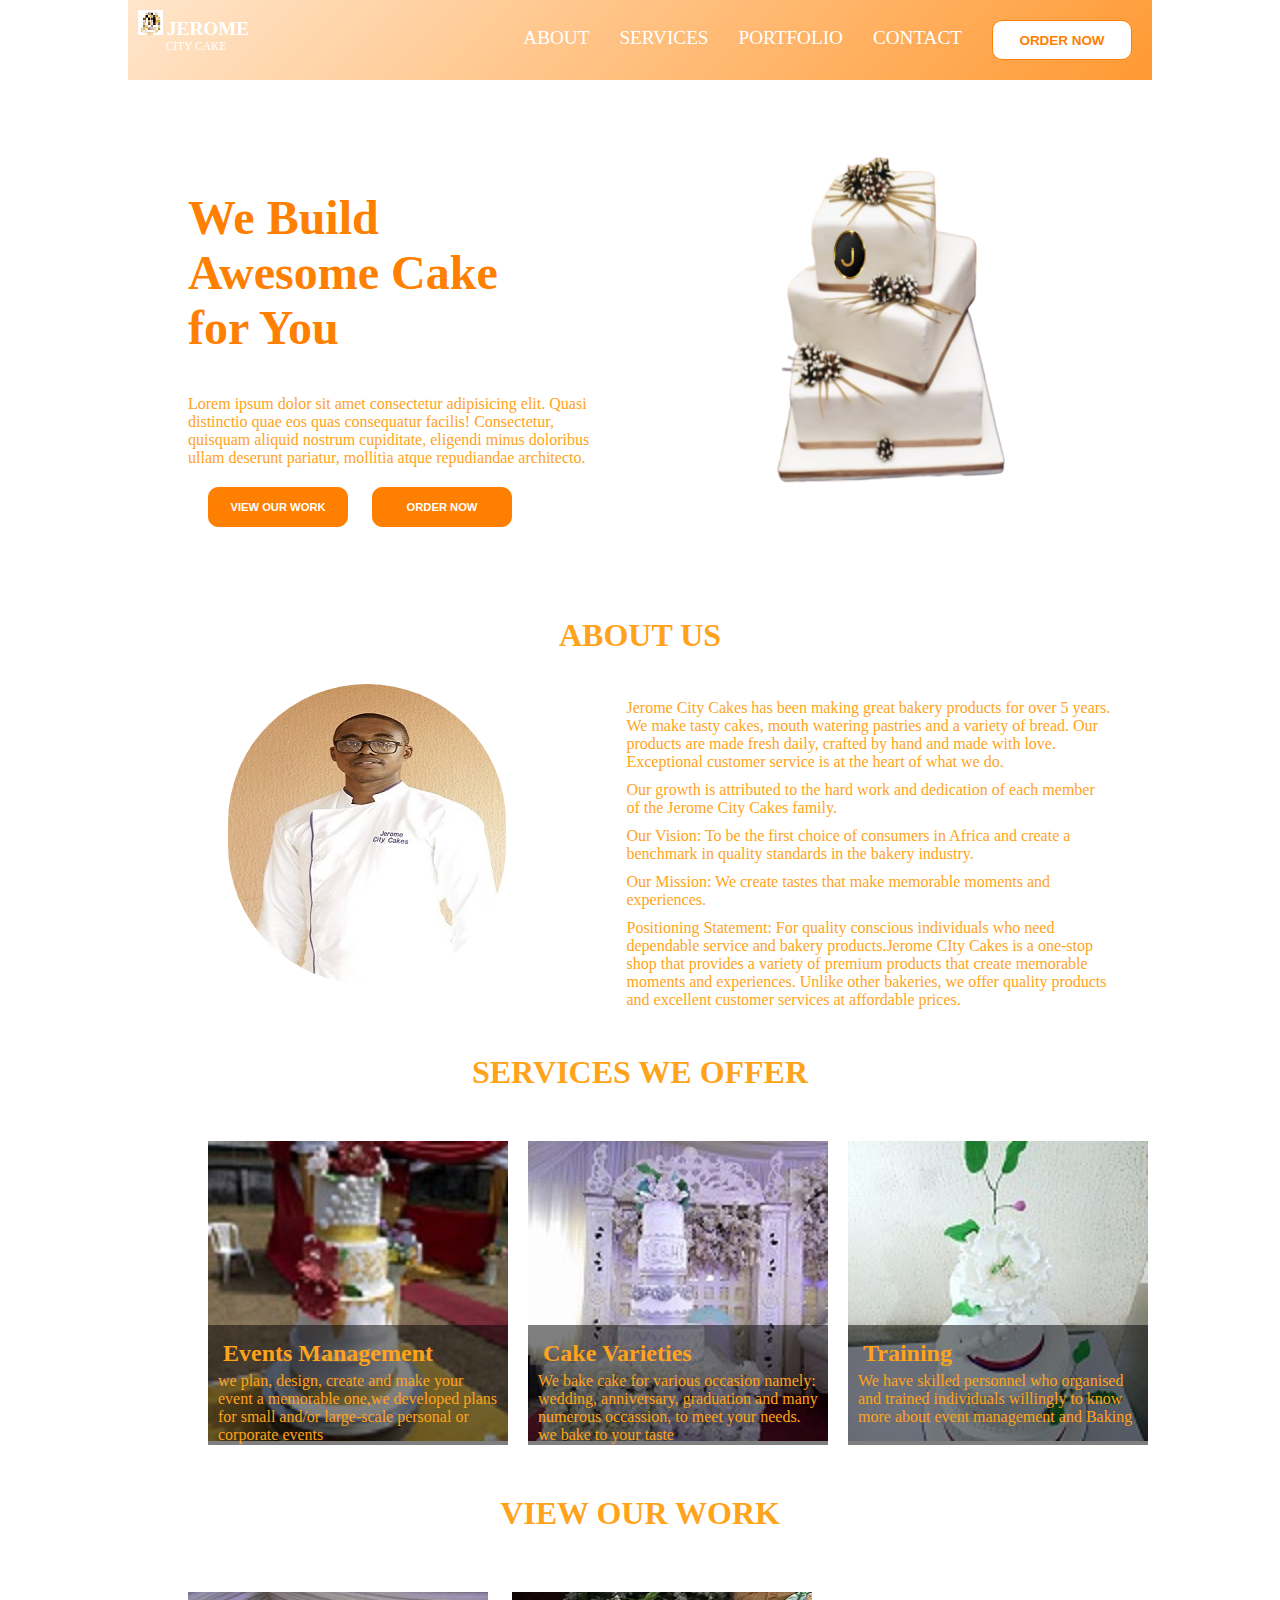
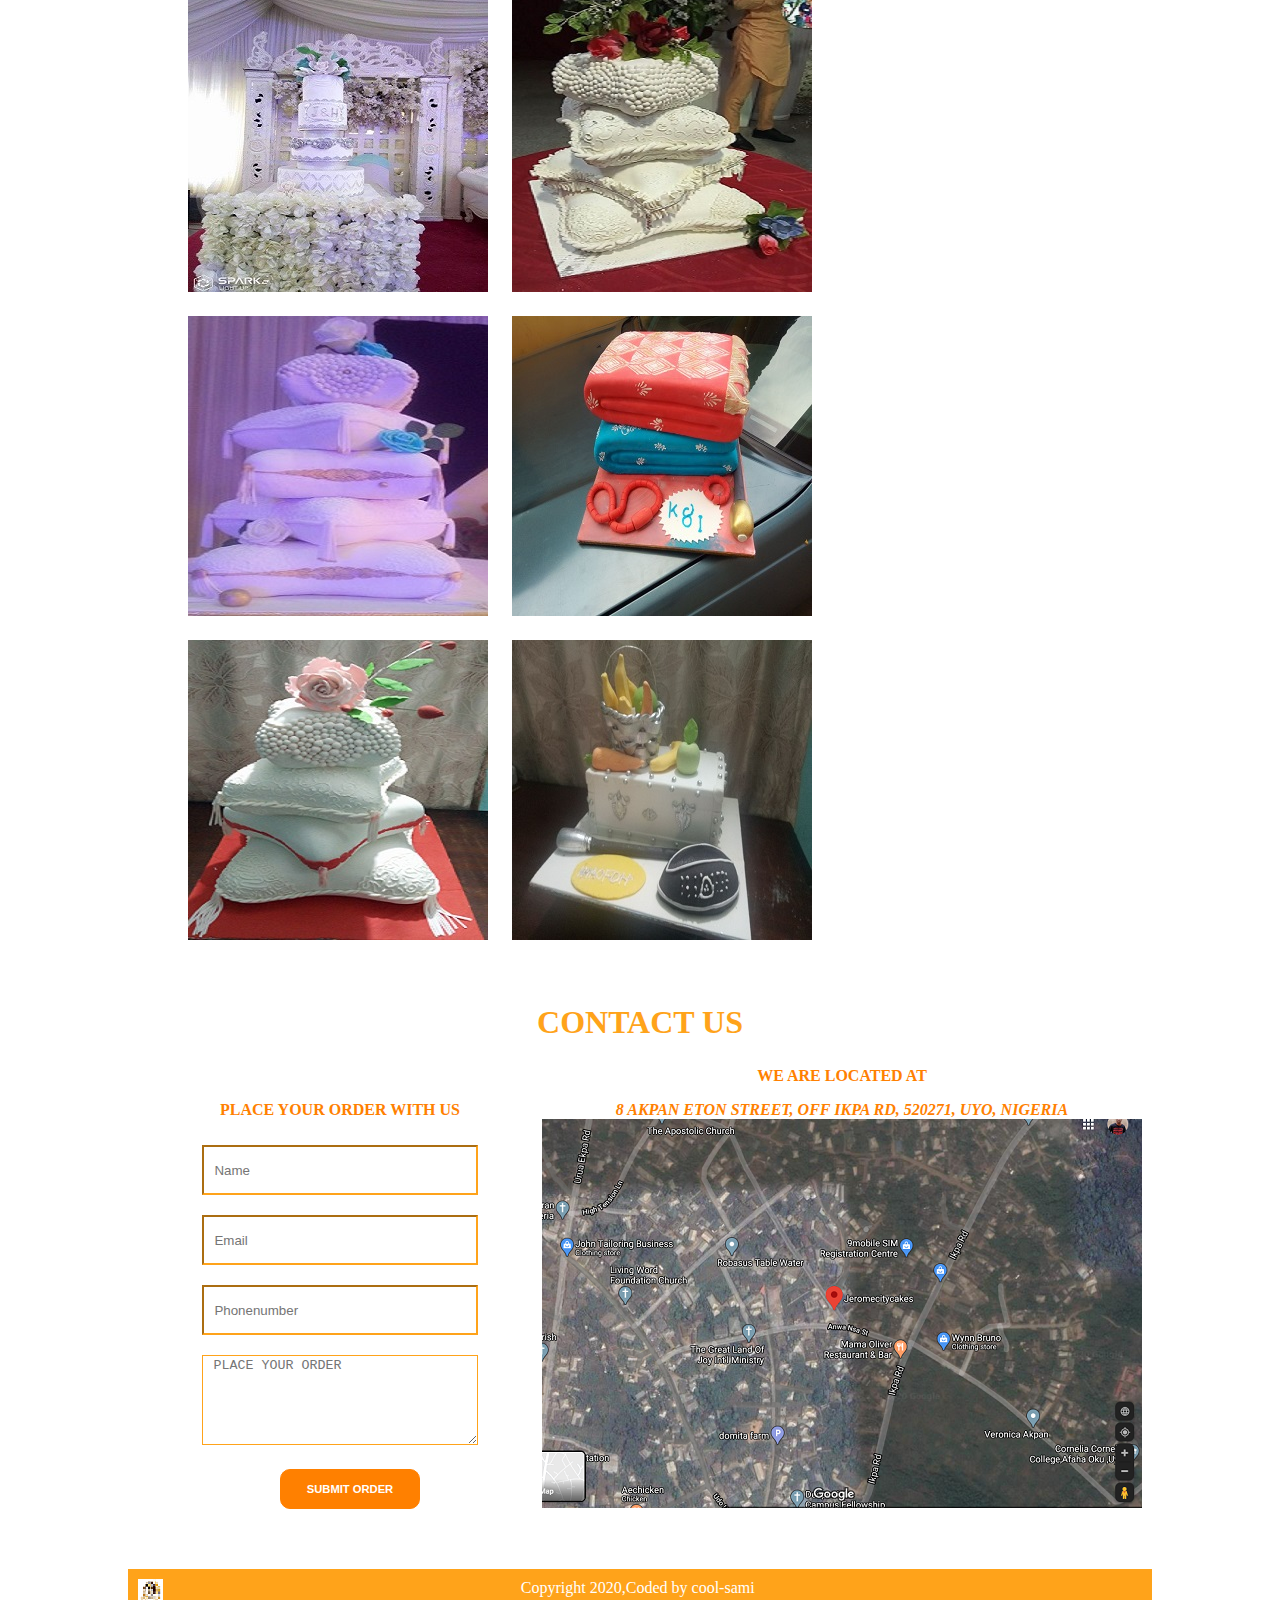
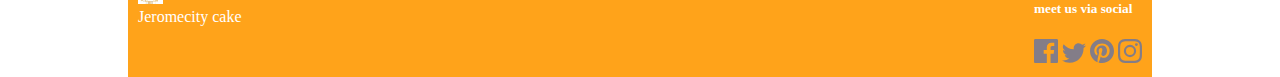
==== Jcc/index.html @ 71ded1f3 "jerome city cake project" ====
<!DOCTYPE html>
<html lang="en">

<head>
    <meta charset="UTF-8">
    <meta name="viewport" content="width=device-width, initial-scale=1.0">
    <title>JEROME CITY CAKE </title>
    <link rel="stylesheet" type="text/css" href="style.css">
    <link href="https://fonts.googleapis.com/css2?family=Karla:wght@400;700&family=Roboto:wght@100;400;700&display=swap"
        rel="stylesheet">

</head>

<body>
    <header class="container">
        <div class="branding">
            <img src="./images/jlogo.png" alt="logo ">
            <div>Jerome</div>
        </div>
        <nav>
            <ul>
                <li>About</li>
                <li>Services</li>
                <li>portfolio</li>
                <li>Contact</li>
                <li><button>Order Now</button></li>
            </ul>

        </nav>

    </header>
    <section>
        <div class="container">
            <div class="first">
                <h1>We Build<br> Awesome Cake<br> for You</h1>
                <p>Lorem ipsum dolor sit amet consectetur adipisicing elit. Quasi distinctio quae eos quas consequatur
                    facilis!
                    Consectetur, quisquam aliquid nostrum cupiditate, eligendi minus doloribus ullam deserunt pariatur,
                    mollitia
                    atque repudiandae architecto.</p>
                <button>View our work</button>
                <button>Order now </button>
            </div>
            <div>
                <img src="./images/headerimg.png" alt="header image">
            </div>



        </div>
    </section>
    <section>
        <h3>About Us</h3>
        <div class="container">
            <div id="founder">
            </div>
            <div id="about">
                <p>Jerome City Cakes has been making great bakery products for over 5 years. We make tasty cakes, mouth
                    watering pastries
                    and a variety of bread. Our products are made fresh daily, crafted by hand and made with love.
                    Exceptional customer
                    service is at the heart of what we do.</p>

                <p>Our growth is attributed to the hard work and dedication of each member of the Jerome City Cakes
                    family.</p>

                <p>Our Vision: To be the first choice of consumers in Africa and create a benchmark in quality standards
                    in the bakery
                    industry.</p>

                <p>Our Mission: We create tastes that make memorable moments and experiences.</p>

                <p>Positioning Statement: For quality conscious individuals who need dependable service and bakery
                    products.Jerome CIty
                    Cakes is a one-stop shop that provides a variety of premium products that create memorable moments
                    and experiences.
                    Unlike other bakeries, we offer quality products and excellent customer services at affordable
                    prices.</p>
            </div>

        </div>

    </section>
    <section>
        <h3>Services we offer</h3>
        <div class="container">
            <div id="services">
                <div class="test">
                    <img src="./images/j1.jpg" alt="Notebook">
                 <div class="content">
                    <h4>Events Management</h4>
                    <p>we plan, design, create and make your event a memorable one,we developed plans for small and/or
                        large-scale personal
                        or corporate events 
                    </p>
                    </div>
                </div>
                <div class="test">
                    <img src="./images/j2.jpg" alt="Notebook">
                    <div class="content">
                        <h4>Cake Varieties</h4>
                        <p>We bake cake for various occasion namely: wedding, anniversary, graduation and many numerous
                            occassion, to meet your
                            needs. we bake to your taste</p>
                    </div>
                </div>
                    <div class="test">
                        <img src="./images/j3.jpg" alt="Notebook">
                        <div class="content">
                            <h4>Training</h4>
                            <p>We have skilled personnel who organised and trained individuals willingly to know more
                                about event management and
                                Baking </p>
                        </div>
                    </div>
                </div>
            </div>
    </section>
    <section>
        <h3> View our work</h3>
        <div class="container">
            
            <div class="gallery">

                <img src="./images/001.jpg">
                <img src="./images/002.jpg">
                <img src="./images/003.jpg">
                <img src="./images/004.jpg">
                <img src="./images/005.jpg">
                <img src="./images/006.jpg">

            </div>
        </div>

    </section>
    <section>
        <h3>Contact Us</h3>
        <div class="container">
            <div id="contact">
                <form>
                    <h3>Place Your order with us </h3>
                    <input type="text" name="" placeholder="Name ">
                    <input type="email" name="" placeholder="Email ">
                    <input type="number" name="" placeholder="Phonenumber">
                    <textarea placeholder=" PLACE YOUR ORDER"></textarea>
                    <button class="button">SUBMIT ORDER</button>
                </form>

            </div>

            <div>
                <h3>we are located at</h3>
                <address>8 Akpan Eton street, off Ikpa Rd, 520271, Uyo, Nigeria</address>
                <img src="./images/jcc1.PNG" alt ="jerome city cake address">


            </div>

        </div>

    </section>
    <footer>
        <div class="container">
            <div id="foot">
                <img src="./images/jlogo.png" alt="logo ">
                <div>Jerome<span>city cake</span></div>
           
       </div>

            <div>
                <p class="copyright"> Copyright 2020,Coded by <a href="#"></a>cool-sami</p>
                
            </div>
            <div>
                <h5>meet us via social</h5>
                <a><img src="./images/icon-facebook.svg"></a>
                <a><img src="./images/icon-twitter.svg"></a>
                <a><img src="./images/icon-pinterest.svg"></a>
                <a><img src="./images/icon-instagram.svg"></a>

            </div>
        </div>

    </footer>

</body>

</html>
---- Jcc/style.css ----
/*font-family: 'Karla', sans-serif;
font-family: 'Roboto', sans-serif;
*/

*{
    box-sizing: border-box;
}
body,h1,h2,h4,p,ul,span,li{   
    margin: 0;
    padding: 0;
    font-family: 'Karla' sans-serif;


}
header{
  background: linear-gradient(-45deg, rgb(153, 79, 0), rgb(255, 163, 26), rgb(255, 128, 0), rgb(255, 230, 204));
  background-size: 400% 400%;
  -webkit-animation: Gradient 20s ease infinite;
  -moz-animation: Gradient 20s ease infinite;
  animation: Gradient 20s ease infinite;
}

@-webkit-keyframes Gradient {
  0% {
    background-position: 0% 50%
  }
  50% {
    background-position: 100% 50%
  }
  100% {
    background-position: 0% 50%
  }
}

@-moz-keyframes Gradient {
  0% {
    background-position: 0% 50%
  }
  50% {
    background-position: 100% 50%
  }
  100% {
    background-position: 0% 50%
  }
}

@keyframes Gradient {
  0% {
    background-position: 0% 50%
  }
  50% {
    background-position: 100% 50%
  }
  100% {
    background-position: 0% 50%
  }
}


@media only screen and (min-width: 768px) {
  
.container{
    display: flex;
    justify-content: space-between;
    margin: 0 auto;
    width: 80%;
    padding: 10px 10px;
    
}

.branding > div{
    display:inline;
    font-size:1.2em;
    font-weight: 700;
    color: white;
    text-transform: uppercase;
    

}
.branding div::after{
  content:'city cake';
  display:block;
  font-size:0.6em;
  font-weight: 400;
  padding-left:25%;
  text-transform: uppercase;
  
}
nav{
    margin: 10px;
    color: white;
    line-height: 1.9;
    
}
.branding img{
    margin:0;
    padding:0;
}
nav ul {
    display:flex;
    padding:0;
    list-style-type: none;

}
nav ul li{
    margin-left: 30px;
    text-transform: uppercase;
    font-size: 1.2em;
}
nav ul a{
    text-decoration: none;
}
nav ul button{
    width:140px;
    border: 1px solid rgb(255, 128, 0);
    border-radius: 10px;
    height:40px;
    padding: 5px;
    text-transform: uppercase;
    color:rgb(255, 128, 0);
    background-color: white;
    font-size: 0.7em;
    font-weight:bold;
}
section >.container{
    display: flex;
    flex-direction: row;
}
.first{
    padding:80px 50px;

}
.first h1{
    padding:20px 0px;
    font-size: 3em;
    font-weight:700;
    color:rgb(255, 128, 0);

}

.first p{
    padding:20px 0px;
    font-size: 1em;
    font-weight:400;
    color:rgb(255, 163, 26);


}

.first button, #contact form button{
    width:140px;
    border: 1px solid rgb(255, 128, 0);
    border-radius: 10px;
    height:40px;
    padding: 5px;
    text-transform: uppercase;
    color:white;
    background-color: rgb(255, 128, 0);
    font-size: 0.7em;
    font-weight:bold;
    margin-left:20px;
}
#founder{
    width: 90%;
    height: 300px;
    border-radius: 200px;
    margin:20px 90px;
    padding:80px 50px;
    background-image: url("./images/jerome.jpg");
    background-repeat: no-repeat;
    background-position: cover;

}
#about{
    padding:30px;
}

#about p{
    padding:5px 0px;
    font-size: 1em;
    font-weight:400;
    color:rgb(255, 163, 26);

}
#services{
  display: flex;
  flex-direction: row;
  padding:10px;
  justify-content :space-between;
  margin: 20px 50px;
}
#services > .test{
  margin: 10px;
  position:relative;
}
#services >.test .content{
   position: absolute;
    bottom: 0;
    background: rgb(0, 0, 0);
    background: rgba(0, 0, 0, 0.5);
    color: rgb(255, 163, 26);
    width:100%;
    height:120px;
    padding: 10px;
    
}
#services >.test .content h4{
  Font-size:1.5em;
  padding:5px;
  font-weight: 900;
}
.container > .gallery{
  margin:40px;
}
.container > .gallery img {
  padding: 10px;
}
section > h3{
  margin :0 auto;
  text-align: center;
  color:rgb(255, 163, 26);
  text-transform: uppercase;
  font-size: 2em;
  font-weight: 700;
}
.container> #contact{
  margin:30px;
}
#contact form{
	width: 80%;
  max-width: 400px;
	margin: 20px auto;
	text-align: center;

}
#contact form h3 , .container div h3,.container div address{
  color: rgb(255, 128, 0);
  font-size: 1em;
  font-weight:700;
  text-transform: uppercase;
  text-align: center;
}
#contact input{
	width: 100%;
  margin:10px 0;
  height:50px;
  padding: 10px;
  border-color:rgb(255, 163, 26) ;
  color:rgb(255, 163, 26);
}

#contact textarea{
	width: 100%;
  margin:10px 0;
  height:90px;
  border-color:rgb(255, 163, 26) ;
  color:rgb(255, 163, 26);
}
#contact .button{
	margin-top: 10px; 
}
footer >.container {
  background-color:rgb(255, 163, 26);
  color:white;
}
}
@media only screen and (min-width: 600px) {
  
}
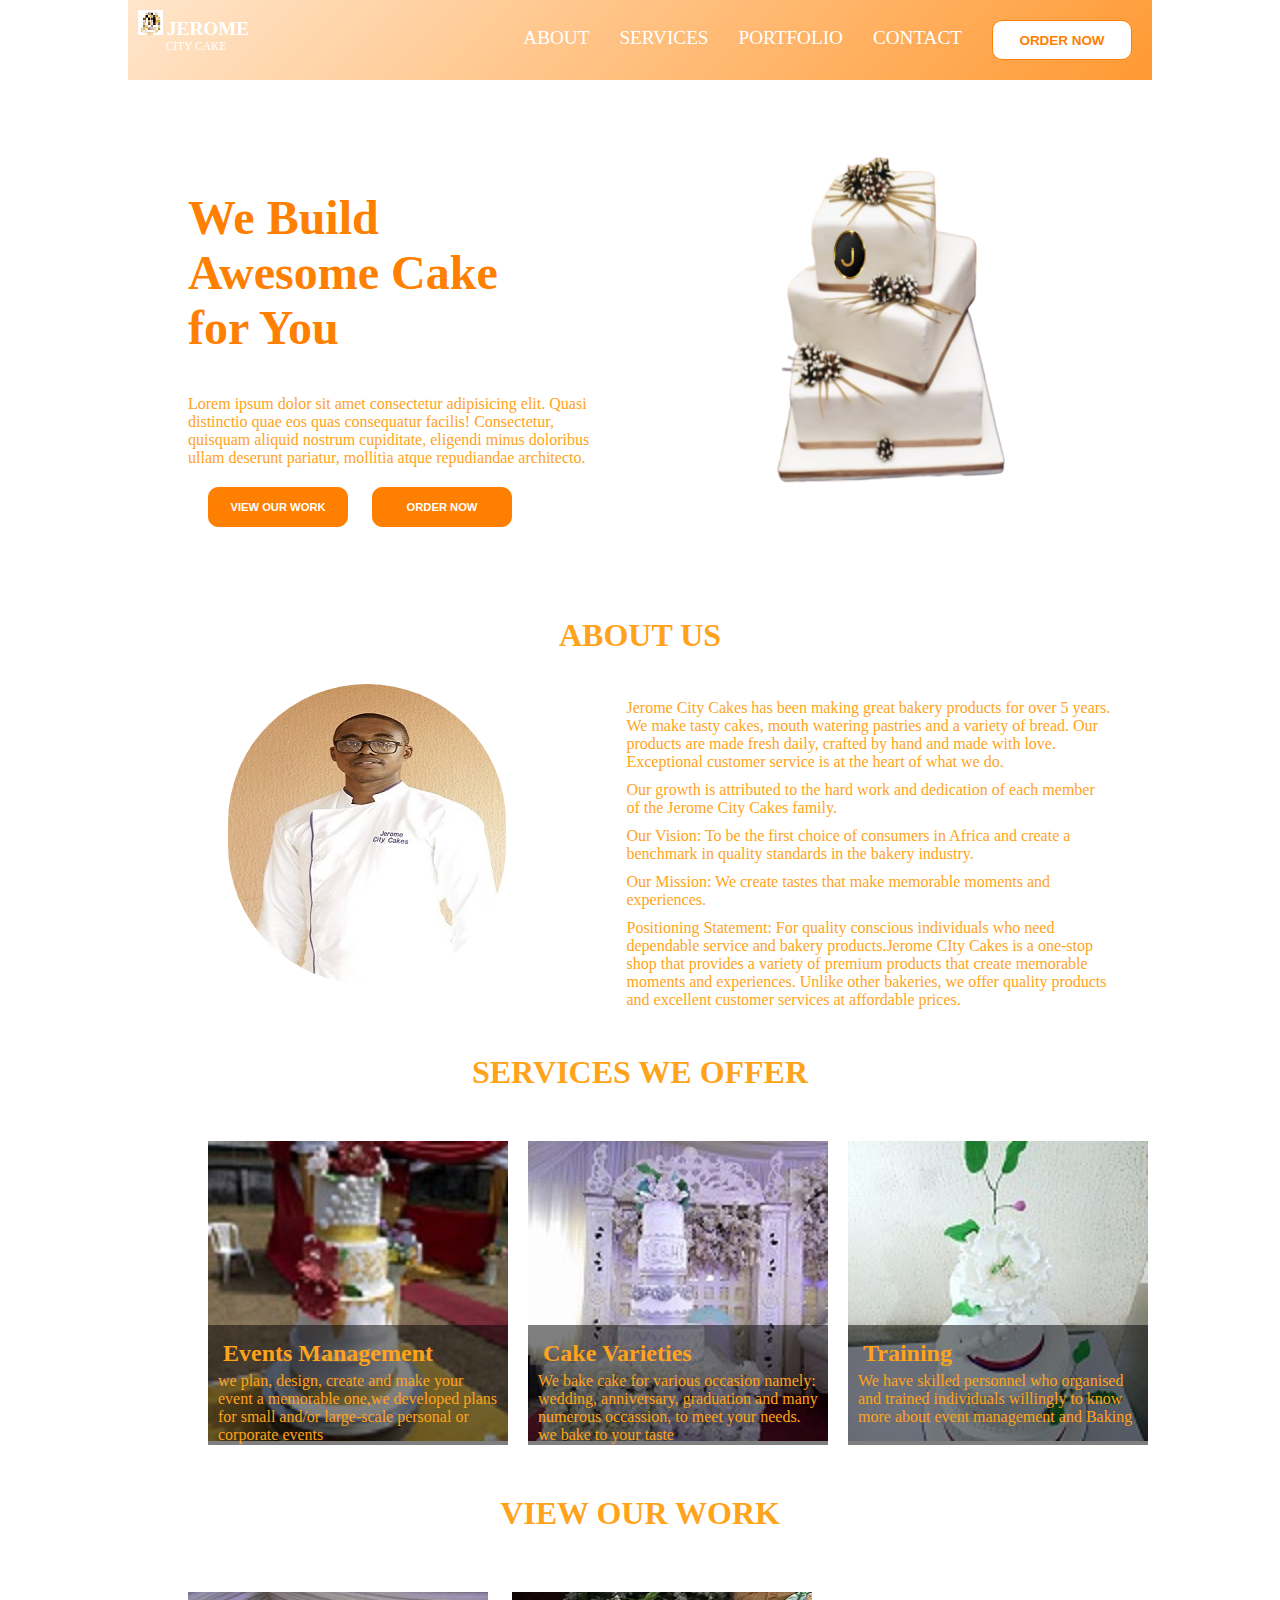
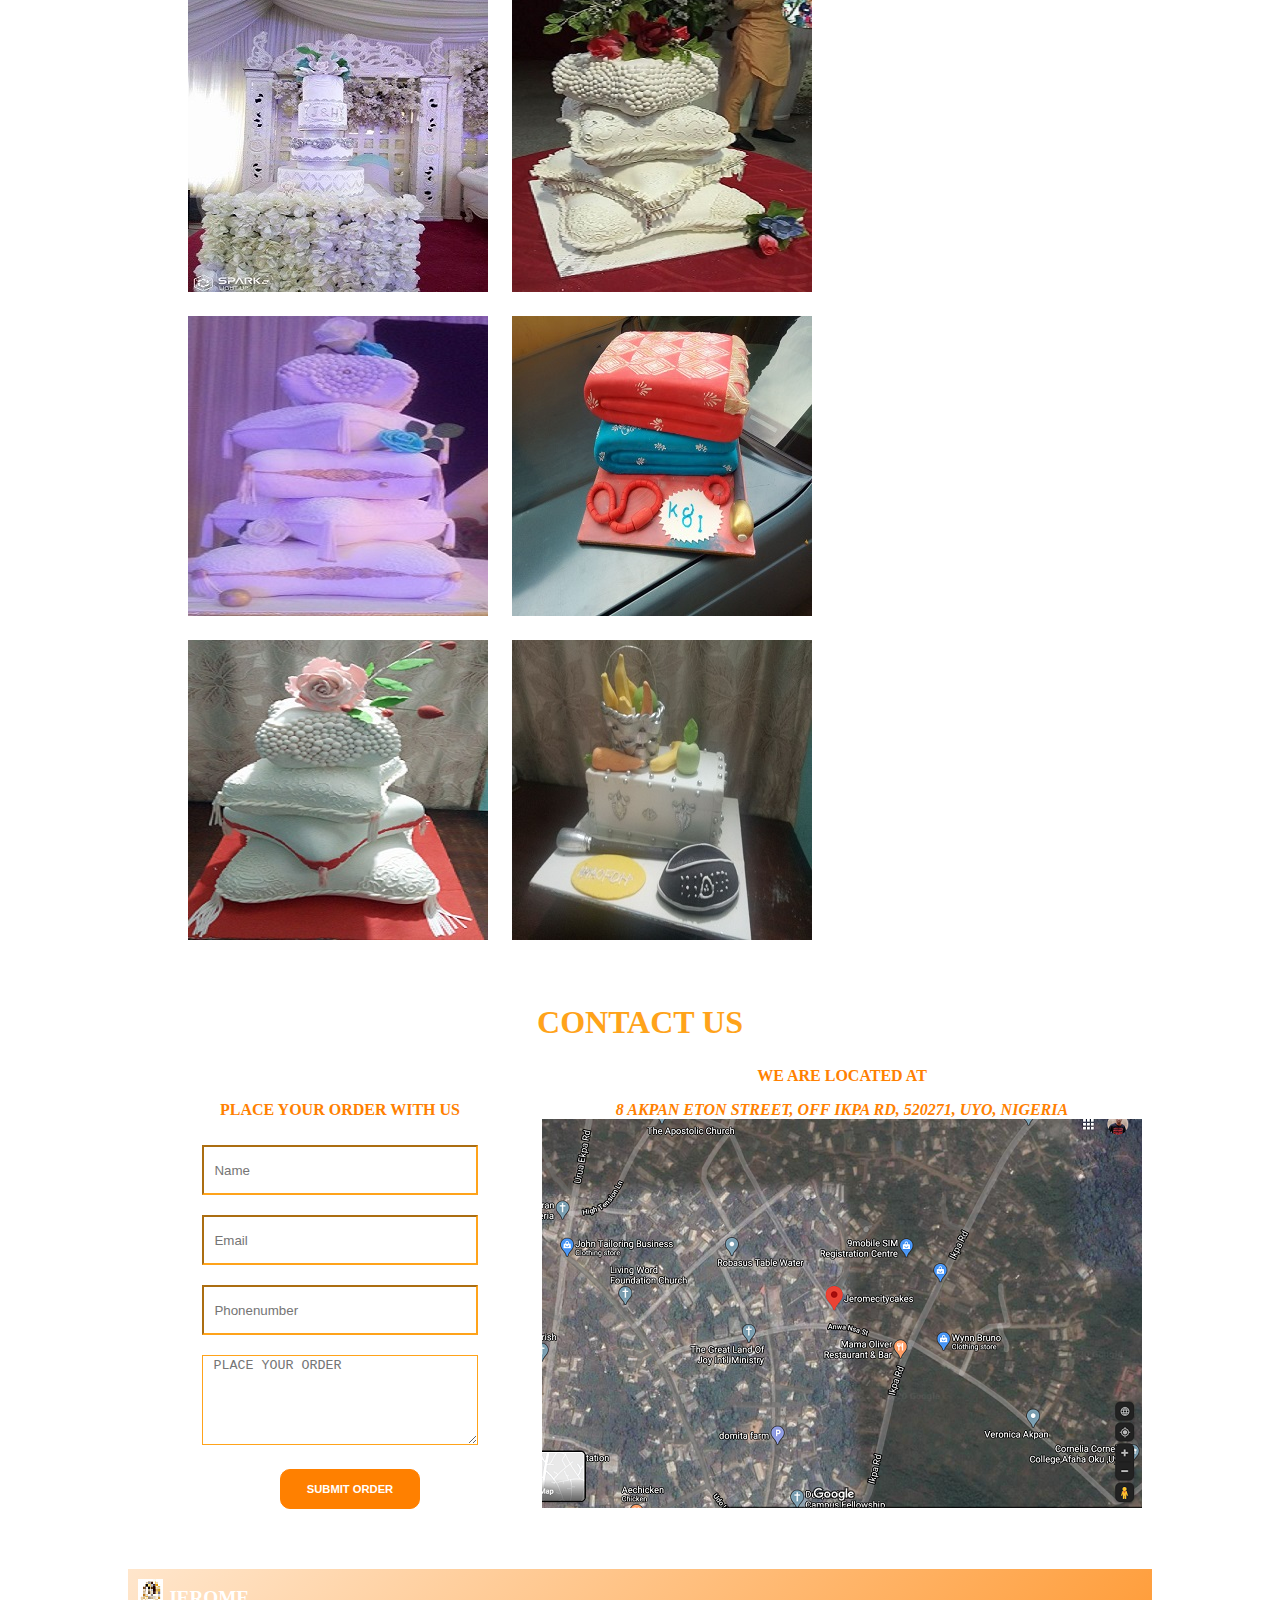
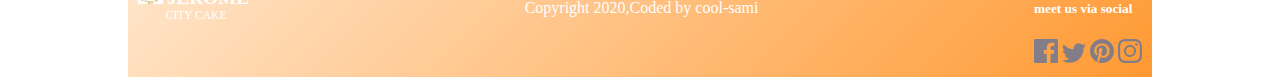
==== commit 4b418f00: "some changes" ====
--- a/Jcc/index.html
+++ b/Jcc/index.html
@@ -159,11 +159,11 @@
         </div>
 
     </section>
-    <footer>
-        <div class="container">
+    <footer class="container"> 
+         
             <div id="foot">
                 <img src="./images/jlogo.png" alt="logo ">
-                <div>Jerome<span>city cake</span></div>
+                <div>Jerome</div>
            
        </div>
 
@@ -179,7 +179,7 @@
                 <a><img src="./images/icon-instagram.svg"></a>
 
             </div>
-        </div>
+        
 
     </footer>
 
--- a/Jcc/style.css
+++ b/Jcc/style.css
@@ -2,18 +2,30 @@
 font-family: 'Roboto', sans-serif;
 */
 
-*{
-    box-sizing: border-box;
-}
-body,h1,h2,h4,p,ul,span,li{   
-    margin: 0;
-    padding: 0;
-    font-family: 'Karla' sans-serif;
-
-
-}
-header{
-  background: linear-gradient(-45deg, rgb(153, 79, 0), rgb(255, 163, 26), rgb(255, 128, 0), rgb(255, 230, 204));
+* {
+  box-sizing: border-box;
+}
+body,
+h1,
+h2,
+h4,
+p,
+ul,
+span,
+li {
+  margin: 0;
+  padding: 0;
+  font-family: "Karla" sans-serif;
+}
+header,
+footer {
+  background: linear-gradient(
+    -45deg,
+    rgb(153, 79, 0),
+    rgb(255, 163, 26),
+    rgb(255, 128, 0),
+    rgb(255, 230, 204)
+  );
   background-size: 400% 400%;
   -webkit-animation: Gradient 20s ease infinite;
   -moz-animation: Gradient 20s ease infinite;
@@ -22,248 +34,313 @@
 
 @-webkit-keyframes Gradient {
   0% {
-    background-position: 0% 50%
-  }
-  50% {
-    background-position: 100% 50%
-  }
-  100% {
-    background-position: 0% 50%
+    background-position: 0% 50%;
+  }
+  50% {
+    background-position: 100% 50%;
+  }
+  100% {
+    background-position: 0% 50%;
   }
 }
 
 @-moz-keyframes Gradient {
   0% {
-    background-position: 0% 50%
-  }
-  50% {
-    background-position: 100% 50%
-  }
-  100% {
-    background-position: 0% 50%
+    background-position: 0% 50%;
+  }
+  50% {
+    background-position: 100% 50%;
+  }
+  100% {
+    background-position: 0% 50%;
   }
 }
 
 @keyframes Gradient {
   0% {
-    background-position: 0% 50%
-  }
-  50% {
-    background-position: 100% 50%
-  }
-  100% {
-    background-position: 0% 50%
-  }
-}
-
+    background-position: 0% 50%;
+  }
+  50% {
+    background-position: 100% 50%;
+  }
+  100% {
+    background-position: 0% 50%;
+  }
+}
 
 @media only screen and (min-width: 768px) {
-  
-.container{
+  .container {
     display: flex;
     justify-content: space-between;
     margin: 0 auto;
     width: 80%;
     padding: 10px 10px;
-    
-}
-
-.branding > div{
-    display:inline;
-    font-size:1.2em;
+  }
+
+  .branding > div,
+  #foot > div {
+    display: inline;
+    font-size: 1.2em;
     font-weight: 700;
     color: white;
     text-transform: uppercase;
-    
-
-}
-.branding div::after{
-  content:'city cake';
-  display:block;
-  font-size:0.6em;
-  font-weight: 400;
-  padding-left:25%;
-  text-transform: uppercase;
-  
-}
-nav{
+  }
+  .branding div::after,
+  #foot div::after {
+    content: "city cake";
+    display: block;
+    font-size: 0.6em;
+    font-weight: 400;
+    padding-left: 25%;
+    text-transform: uppercase;
+  }
+  nav {
     margin: 10px;
     color: white;
     line-height: 1.9;
-    
-}
-.branding img{
-    margin:0;
-    padding:0;
-}
-nav ul {
-    display:flex;
-    padding:0;
+  }
+  .branding img {
+    margin: 0;
+    padding: 0;
+  }
+  nav ul {
+    display: flex;
+    padding: 0;
     list-style-type: none;
-
-}
-nav ul li{
+  }
+  nav ul li {
     margin-left: 30px;
     text-transform: uppercase;
     font-size: 1.2em;
-}
-nav ul a{
+  }
+  nav ul a {
     text-decoration: none;
-}
-nav ul button{
-    width:140px;
+  }
+  nav ul button {
+    width: 140px;
     border: 1px solid rgb(255, 128, 0);
     border-radius: 10px;
-    height:40px;
+    height: 40px;
     padding: 5px;
     text-transform: uppercase;
-    color:rgb(255, 128, 0);
+    color: rgb(255, 128, 0);
     background-color: white;
     font-size: 0.7em;
-    font-weight:bold;
-}
-section >.container{
+    font-weight: bold;
+  }
+  section > .container {
     display: flex;
     flex-direction: row;
-}
-.first{
-    padding:80px 50px;
-
-}
-.first h1{
-    padding:20px 0px;
+  }
+  .first {
+    padding: 80px 50px;
+  }
+  .first h1 {
+    padding: 20px 0px;
     font-size: 3em;
-    font-weight:700;
-    color:rgb(255, 128, 0);
-
-}
-
-.first p{
-    padding:20px 0px;
+    font-weight: 700;
+    color: rgb(255, 128, 0);
+  }
+
+  .first p {
+    padding: 20px 0px;
     font-size: 1em;
-    font-weight:400;
-    color:rgb(255, 163, 26);
-
-
-}
-
-.first button, #contact form button{
-    width:140px;
+    font-weight: 400;
+    color: rgb(255, 163, 26);
+  }
+
+  .first button,
+  #contact form button {
+    width: 140px;
     border: 1px solid rgb(255, 128, 0);
     border-radius: 10px;
-    height:40px;
+    height: 40px;
     padding: 5px;
     text-transform: uppercase;
-    color:white;
+    color: white;
     background-color: rgb(255, 128, 0);
     font-size: 0.7em;
-    font-weight:bold;
-    margin-left:20px;
-}
-#founder{
+    font-weight: bold;
+    margin-left: 20px;
+  }
+  #founder {
     width: 90%;
     height: 300px;
     border-radius: 200px;
-    margin:20px 90px;
-    padding:80px 50px;
+    margin: 20px 90px;
+    padding: 80px 50px;
     background-image: url("./images/jerome.jpg");
     background-repeat: no-repeat;
     background-position: cover;
-
-}
-#about{
-    padding:30px;
-}
-
-#about p{
-    padding:5px 0px;
+  }
+  #about {
+    padding: 30px;
+  }
+
+  #about p {
+    padding: 5px 0px;
     font-size: 1em;
-    font-weight:400;
-    color:rgb(255, 163, 26);
-
-}
-#services{
-  display: flex;
-  flex-direction: row;
-  padding:10px;
-  justify-content :space-between;
-  margin: 20px 50px;
-}
-#services > .test{
-  margin: 10px;
-  position:relative;
-}
-#services >.test .content{
-   position: absolute;
+    font-weight: 400;
+    color: rgb(255, 163, 26);
+  }
+  #services {
+    display: flex;
+    flex-direction: row;
+    padding: 10px;
+    justify-content: space-between;
+    margin: 20px 50px;
+  }
+  #services > .test {
+    margin: 10px;
+    position: relative;
+  }
+  #services > .test .content {
+    position: absolute;
     bottom: 0;
     background: rgb(0, 0, 0);
     background: rgba(0, 0, 0, 0.5);
     color: rgb(255, 163, 26);
-    width:100%;
-    height:120px;
+    width: 100%;
+    height: 120px;
     padding: 10px;
-    
-}
-#services >.test .content h4{
-  Font-size:1.5em;
-  padding:5px;
-  font-weight: 900;
-}
-.container > .gallery{
-  margin:40px;
-}
-.container > .gallery img {
-  padding: 10px;
-}
-section > h3{
-  margin :0 auto;
-  text-align: center;
-  color:rgb(255, 163, 26);
-  text-transform: uppercase;
-  font-size: 2em;
-  font-weight: 700;
-}
-.container> #contact{
-  margin:30px;
-}
-#contact form{
-	width: 80%;
-  max-width: 400px;
-	margin: 20px auto;
-	text-align: center;
-
-}
-#contact form h3 , .container div h3,.container div address{
-  color: rgb(255, 128, 0);
-  font-size: 1em;
-  font-weight:700;
-  text-transform: uppercase;
-  text-align: center;
-}
-#contact input{
-	width: 100%;
-  margin:10px 0;
-  height:50px;
-  padding: 10px;
-  border-color:rgb(255, 163, 26) ;
-  color:rgb(255, 163, 26);
-}
-
-#contact textarea{
-	width: 100%;
-  margin:10px 0;
-  height:90px;
-  border-color:rgb(255, 163, 26) ;
-  color:rgb(255, 163, 26);
-}
-#contact .button{
-	margin-top: 10px; 
-}
-footer >.container {
-  background-color:rgb(255, 163, 26);
-  color:white;
-}
-}
-@media only screen and (min-width: 600px) {
+  }
+  #services > .test .content h4 {
+    font-size: 1.5em;
+    padding: 5px;
+    font-weight: 900;
+  }
+  .container > .gallery {
+    margin: 40px;
+  }
+  .container > .gallery img {
+    padding: 10px;
+  }
+  section > h3 {
+    margin: 0 auto;
+    text-align: center;
+    color: rgb(255, 163, 26);
+    text-transform: uppercase;
+    font-size: 2em;
+    font-weight: 700;
+  }
+  .container > #contact {
+    margin: 30px;
+  }
+  #contact form {
+    width: 80%;
+    max-width: 400px;
+    margin: 20px auto;
+    text-align: center;
+  }
+  #contact form h3,
+  .container div h3,
+  .container div address {
+    color: rgb(255, 128, 0);
+    font-size: 1em;
+    font-weight: 700;
+    text-transform: uppercase;
+    text-align: center;
+  }
+  #contact input {
+    width: 100%;
+    margin: 10px 0;
+    height: 50px;
+    padding: 10px;
+    border-color: rgb(255, 163, 26);
+    color: rgb(255, 163, 26);
+  }
+
+  #contact textarea {
+    width: 100%;
+    margin: 10px 0;
+    height: 90px;
+    border-color: rgb(255, 163, 26);
+    color: rgb(255, 163, 26);
+  }
+  #contact .button {
+    margin-top: 10px;
+  }
+  .container > div {
+    color: white;
+  }
+
+  .copyright {
+    padding: 20px 0px;
+  }
+}
+/* mobile */
+@media only screen and (max-width:600px) {
   
-}+}
+/* tablets  */
+@media only screen and (max-width: 768px) {
+* {
+  box-sizing: border-box;
+}
+body,
+h1,
+h2,
+h4,
+p,
+ul,
+span,
+li {
+  margin: 0;
+  padding: 0;
+  font-family: "Karla" sans-serif;
+}
+header,
+footer {
+  background: linear-gradient(
+    -45deg,
+    rgb(153, 79, 0),
+    rgb(255, 163, 26),
+    rgb(255, 128, 0),
+    rgb(255, 230, 204)
+  );
+  background-size: 400% 400%;
+  -webkit-animation: Gradient 20s ease infinite;
+  -moz-animation: Gradient 20s ease infinite;
+  animation: Gradient 20s ease infinite;
+}
+
+@-webkit-keyframes Gradient {
+  0% {
+    background-position: 0% 50%;
+  }
+  50% {
+    background-position: 100% 50%;
+  }
+  100% {
+    background-position: 0% 50%;
+  }
+}
+
+@-moz-keyframes Gradient {
+  0% {
+    background-position: 0% 50%;
+  }
+  50% {
+    background-position: 100% 50%;
+  }
+  100% {
+    background-position: 0% 50%;
+  }
+}
+
+@keyframes Gradient {
+  0% {
+    background-position: 0% 50%;
+  }
+  50% {
+    background-position: 100% 50%;
+  }
+  100% {
+    background-position: 0% 50%;
+  }
+}
+  section > .container {
+    display: flex;
+    flex-direction: column;
+  }
+}
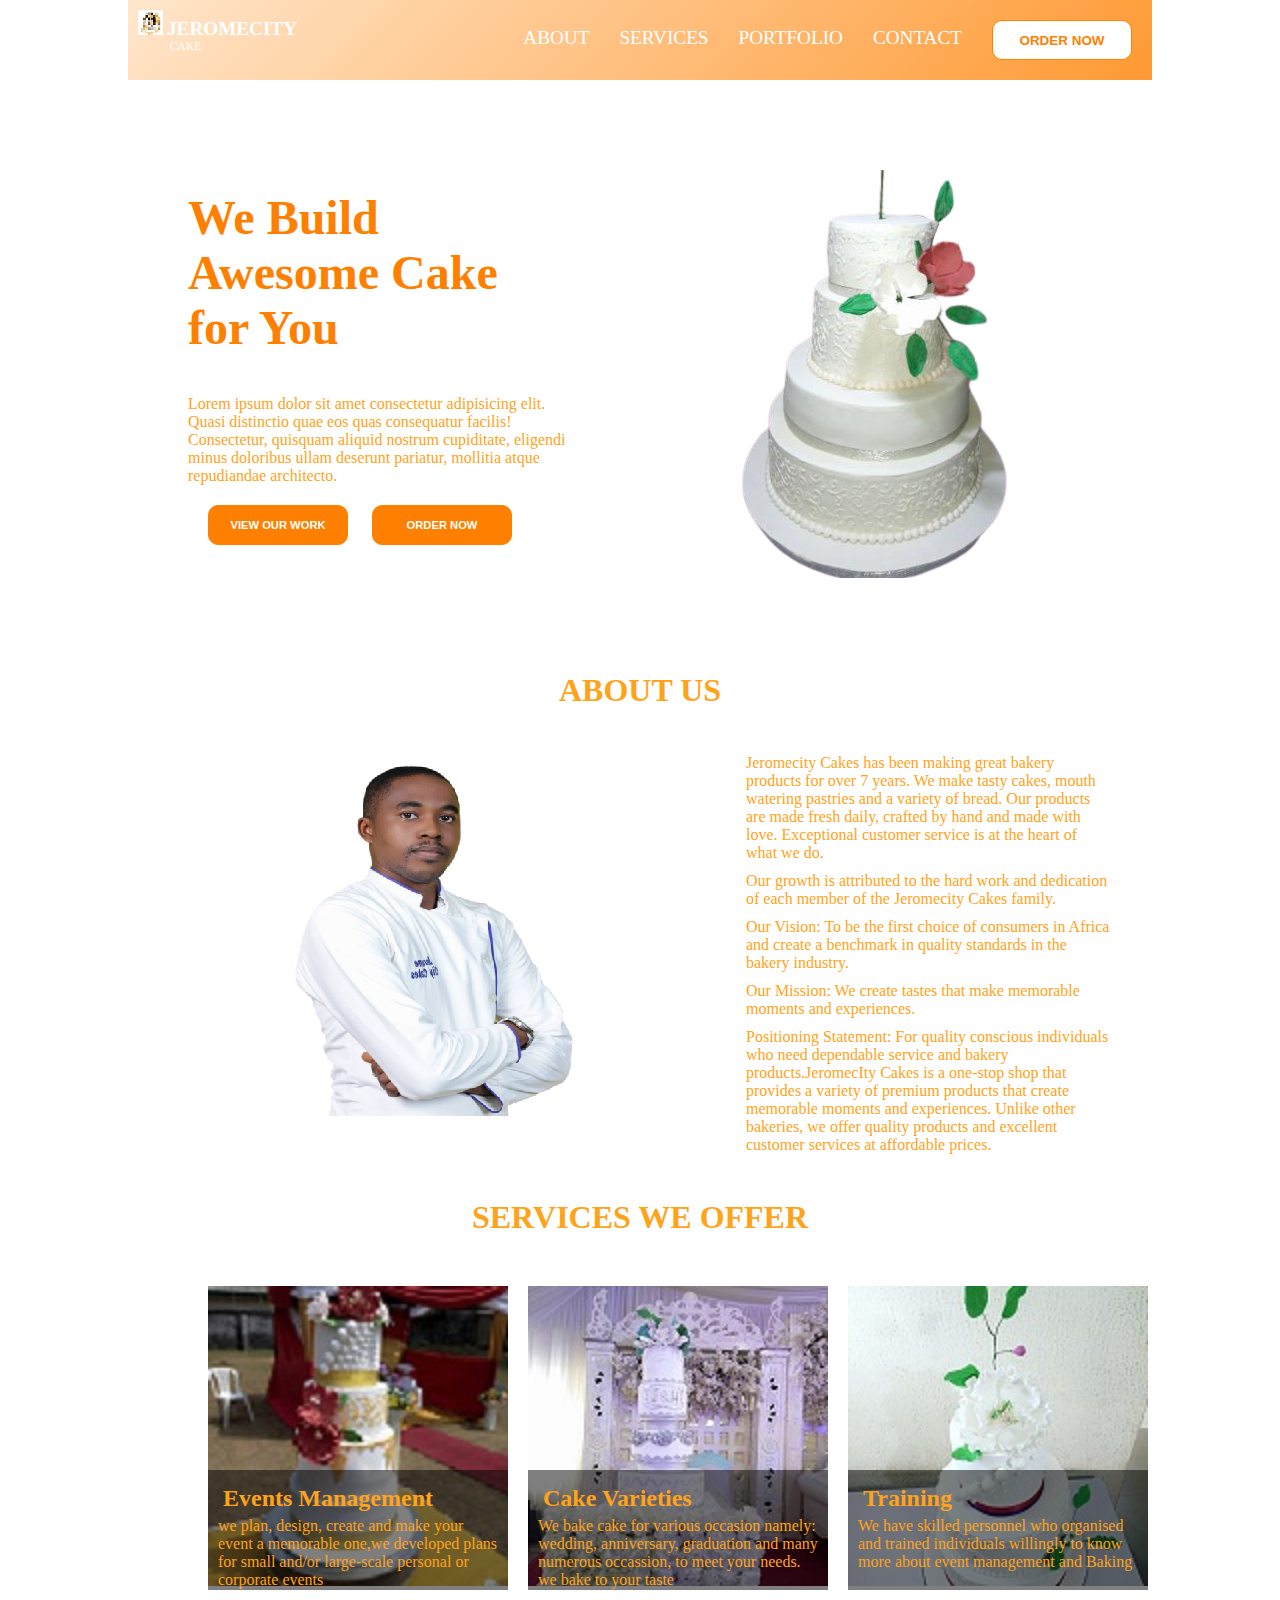
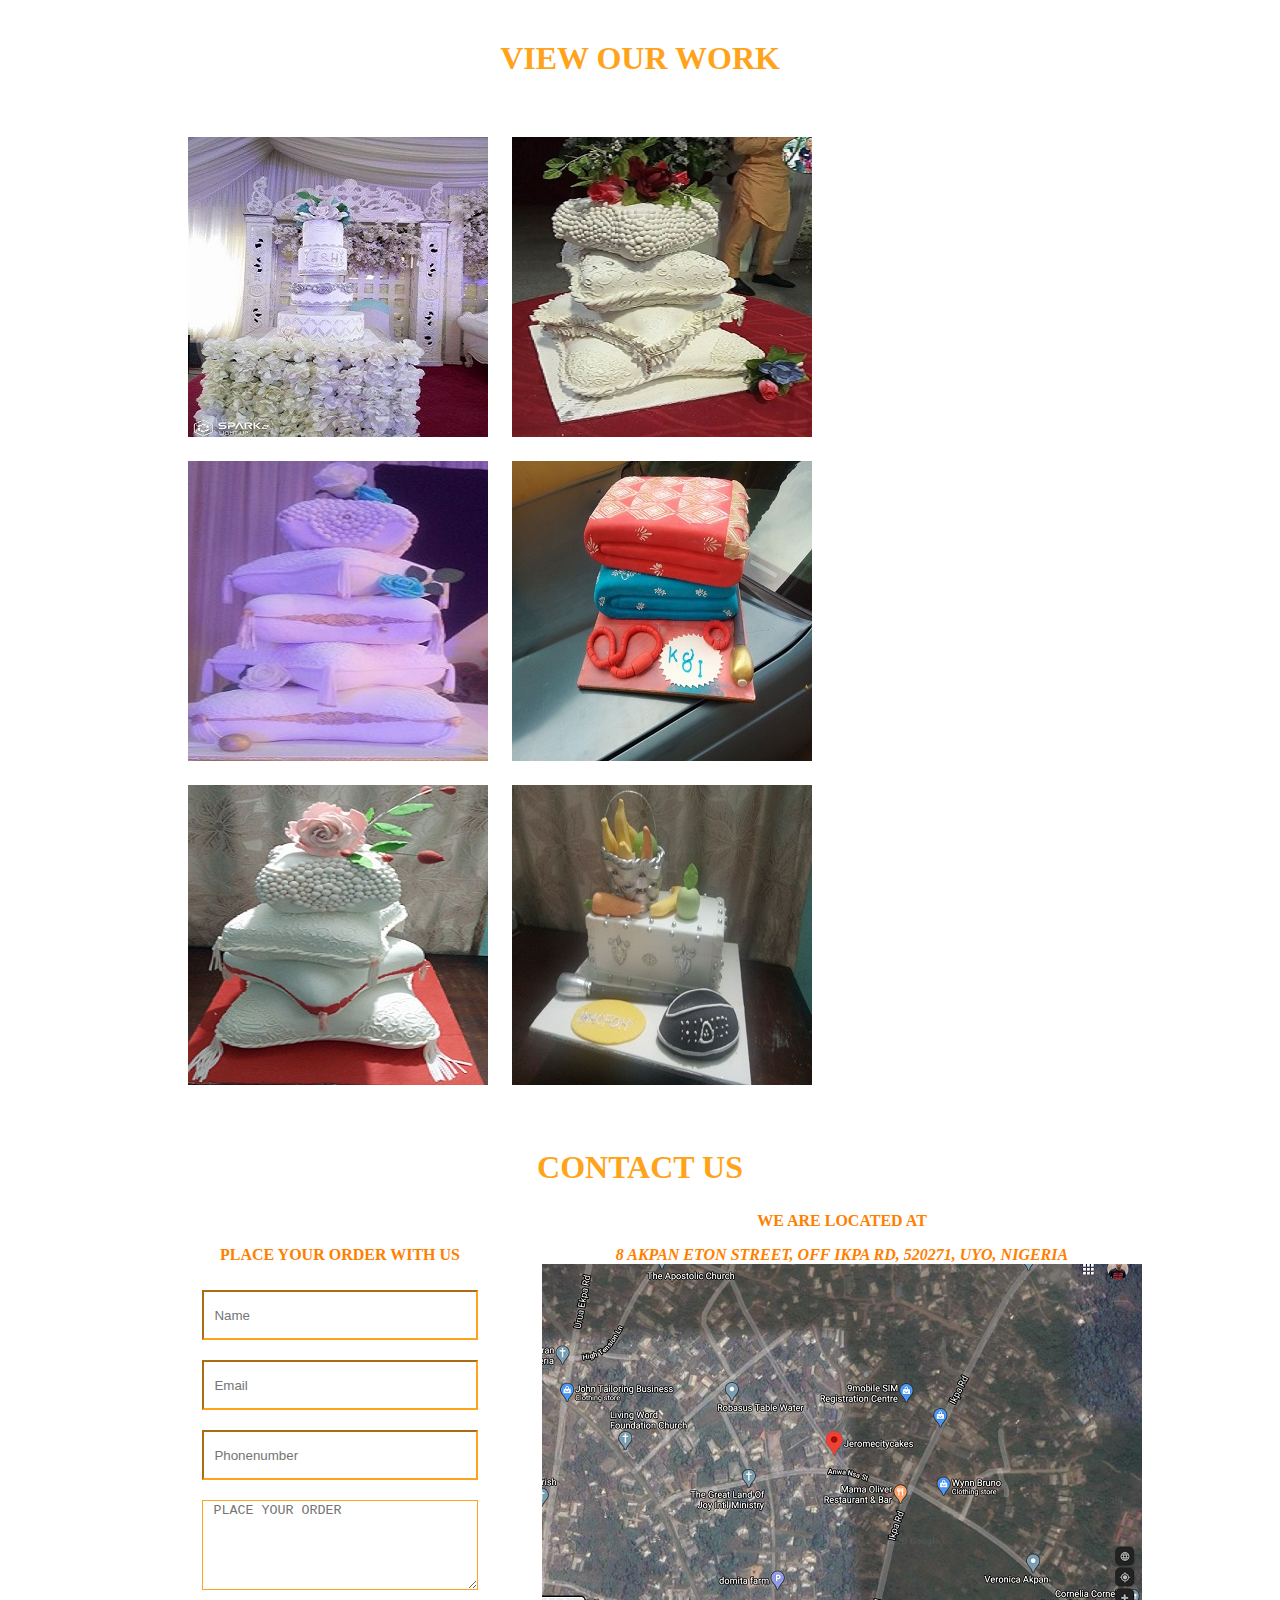
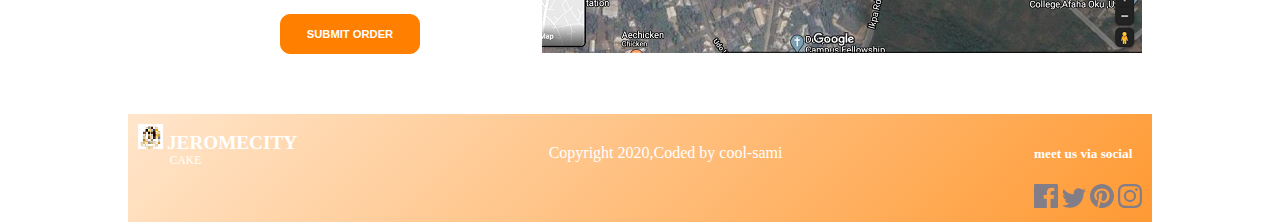
==== commit 58049e9a: "adjustment done" ====
--- a/Jcc/index.html
+++ b/Jcc/index.html
@@ -4,7 +4,7 @@
 <head>
     <meta charset="UTF-8">
     <meta name="viewport" content="width=device-width, initial-scale=1.0">
-    <title>JEROME CITY CAKE </title>
+    <title>JEROMECITY CAKE </title>
     <link rel="stylesheet" type="text/css" href="style.css">
     <link href="https://fonts.googleapis.com/css2?family=Karla:wght@400;700&family=Roboto:wght@100;400;700&display=swap"
         rel="stylesheet">
@@ -15,7 +15,7 @@
     <header class="container">
         <div class="branding">
             <img src="./images/jlogo.png" alt="logo ">
-            <div>Jerome</div>
+            <div>Jeromecity</div>
         </div>
         <nav>
             <ul>
@@ -41,8 +41,8 @@
                 <button>View our work</button>
                 <button>Order now </button>
             </div>
-            <div>
-                <img src="./images/headerimg.png" alt="header image">
+            <div class="first">
+                <img src="./images/header2img.png" alt="header image">
             </div>
 
 
@@ -53,15 +53,16 @@
         <h3>About Us</h3>
         <div class="container">
             <div id="founder">
+                <img src="./images/jerome2.png">
             </div>
             <div id="about">
-                <p>Jerome City Cakes has been making great bakery products for over 5 years. We make tasty cakes, mouth
+                <p>Jeromecity Cakes has been making great bakery products for over 7 years. We make tasty cakes, mouth
                     watering pastries
                     and a variety of bread. Our products are made fresh daily, crafted by hand and made with love.
                     Exceptional customer
                     service is at the heart of what we do.</p>
 
-                <p>Our growth is attributed to the hard work and dedication of each member of the Jerome City Cakes
+                <p>Our growth is attributed to the hard work and dedication of each member of the Jeromecity Cakes
                     family.</p>
 
                 <p>Our Vision: To be the first choice of consumers in Africa and create a benchmark in quality standards
@@ -71,7 +72,7 @@
                 <p>Our Mission: We create tastes that make memorable moments and experiences.</p>
 
                 <p>Positioning Statement: For quality conscious individuals who need dependable service and bakery
-                    products.Jerome CIty
+                    products.JeromecIty
                     Cakes is a one-stop shop that provides a variety of premium products that create memorable moments
                     and experiences.
                     Unlike other bakeries, we offer quality products and excellent customer services at affordable
@@ -151,7 +152,7 @@
             <div>
                 <h3>we are located at</h3>
                 <address>8 Akpan Eton street, off Ikpa Rd, 520271, Uyo, Nigeria</address>
-                <img src="./images/jcc1.PNG" alt ="jerome city cake address">
+                <img src="./images/jcc1.PNG" alt ="jeromecity cake address">
 
 
             </div>
@@ -163,7 +164,7 @@
          
             <div id="foot">
                 <img src="./images/jlogo.png" alt="logo ">
-                <div>Jerome</div>
+                <div>Jeromecity</div>
            
        </div>
 
--- a/Jcc/style.css
+++ b/Jcc/style.css
@@ -87,11 +87,11 @@
   }
   .branding div::after,
   #foot div::after {
-    content: "city cake";
+    content: "cake";
     display: block;
     font-size: 0.6em;
     font-weight: 400;
-    padding-left: 25%;
+    padding-left: 20%;
     text-transform: uppercase;
   }
   nav {
@@ -168,8 +168,7 @@
     height: 300px;
     border-radius: 200px;
     margin: 20px 90px;
-    padding: 80px 50px;
-    background-image: url("./images/jerome.jpg");
+    padding: 0 50px;
     background-repeat: no-repeat;
     background-position: cover;
   }
@@ -270,77 +269,23 @@
 }
 /* mobile */
 @media only screen and (max-width:600px) {
-  
+  section > .container {
+    display: flex;
+    flex-direction: column;
+  }
 }
 /* tablets  */
 @media only screen and (max-width: 768px) {
-* {
-  box-sizing: border-box;
-}
-body,
-h1,
-h2,
-h4,
-p,
-ul,
-span,
-li {
-  margin: 0;
-  padding: 0;
-  font-family: "Karla" sans-serif;
-}
-header,
-footer {
-  background: linear-gradient(
-    -45deg,
-    rgb(153, 79, 0),
-    rgb(255, 163, 26),
-    rgb(255, 128, 0),
-    rgb(255, 230, 204)
-  );
-  background-size: 400% 400%;
-  -webkit-animation: Gradient 20s ease infinite;
-  -moz-animation: Gradient 20s ease infinite;
-  animation: Gradient 20s ease infinite;
-}
-
-@-webkit-keyframes Gradient {
-  0% {
-    background-position: 0% 50%;
-  }
-  50% {
-    background-position: 100% 50%;
-  }
-  100% {
-    background-position: 0% 50%;
-  }
-}
-
-@-moz-keyframes Gradient {
-  0% {
-    background-position: 0% 50%;
-  }
-  50% {
-    background-position: 100% 50%;
-  }
-  100% {
-    background-position: 0% 50%;
-  }
-}
-
-@keyframes Gradient {
-  0% {
-    background-position: 0% 50%;
-  }
-  50% {
-    background-position: 100% 50%;
-  }
-  100% {
-    background-position: 0% 50%;
-  }
-}
   section > .container {
     display: flex;
-    flex-direction: column;
-  }
-}
+    flex-direction: row;
+  }
+  .container {
+    display: flex;
+    justify-content: space-between;
+    margin: 0 auto;
+    width: 100%;
+    padding: 10px 10px;
+  }
+
+}
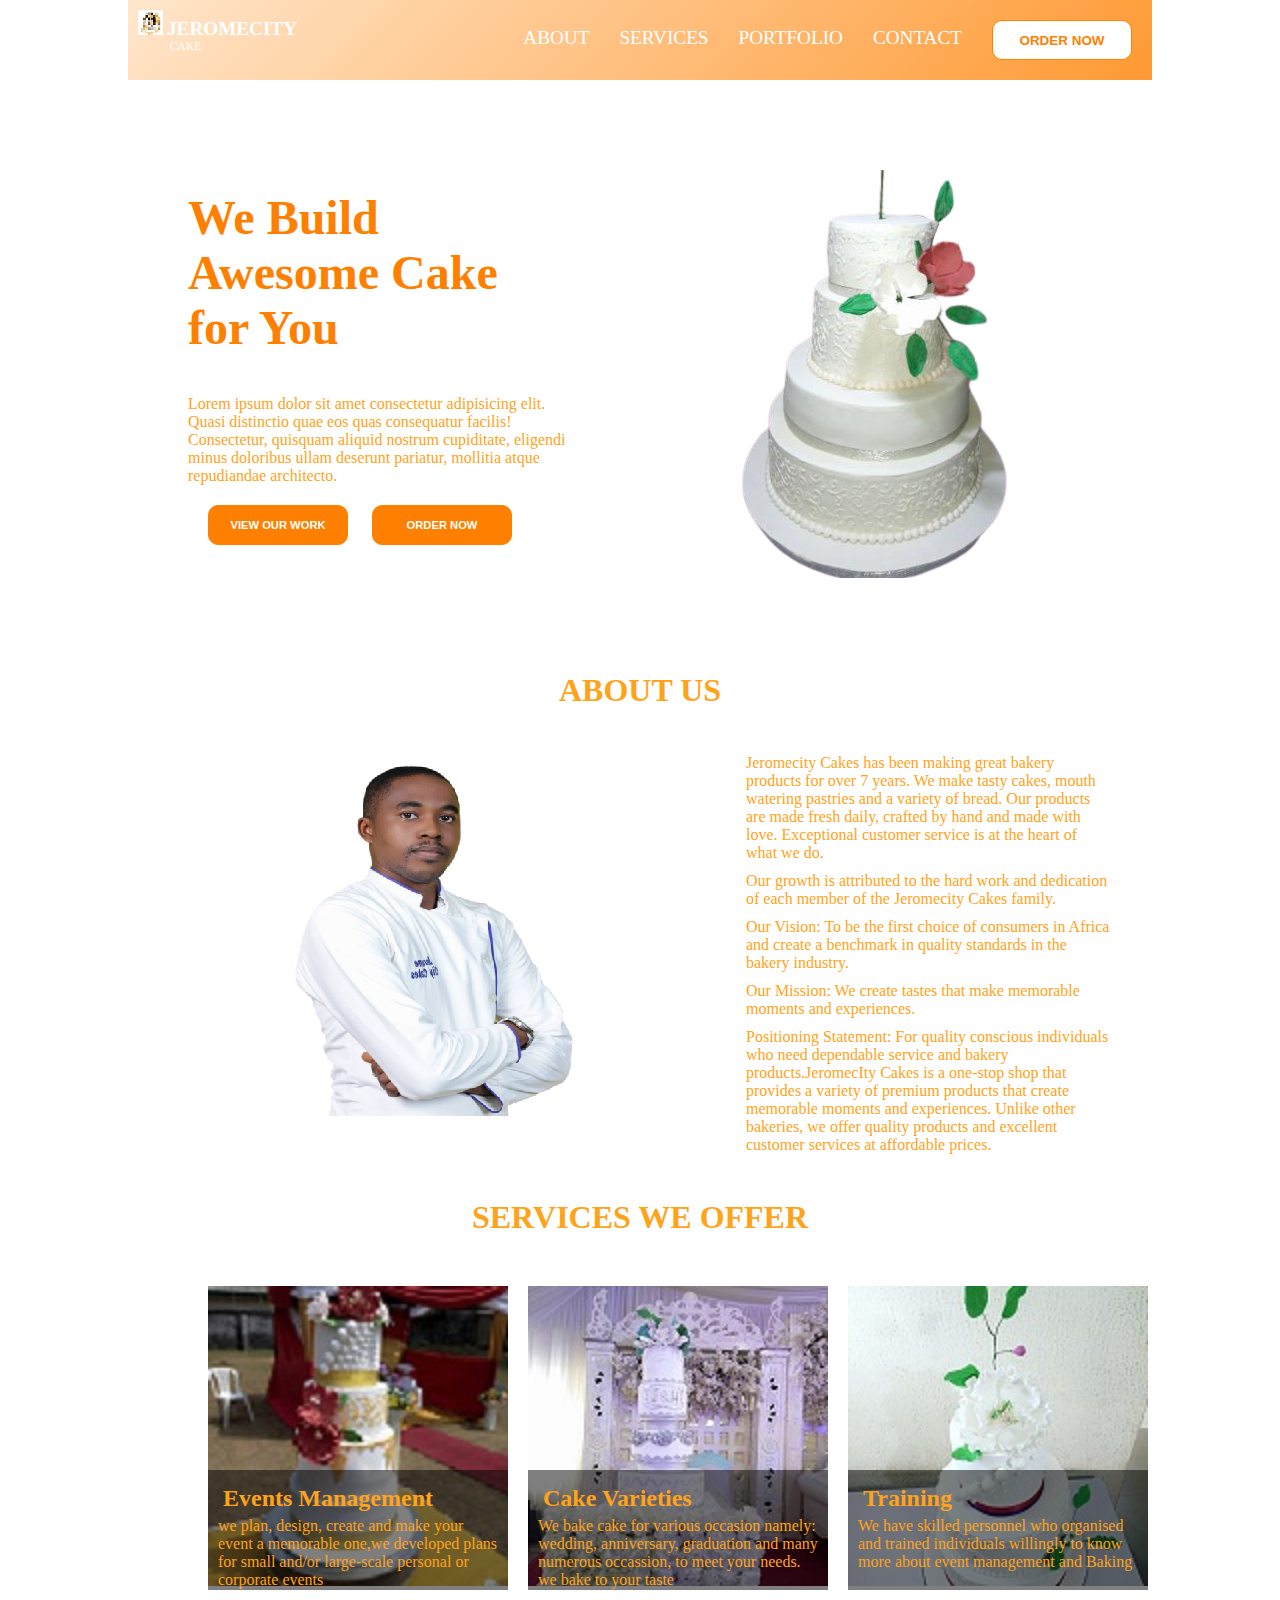
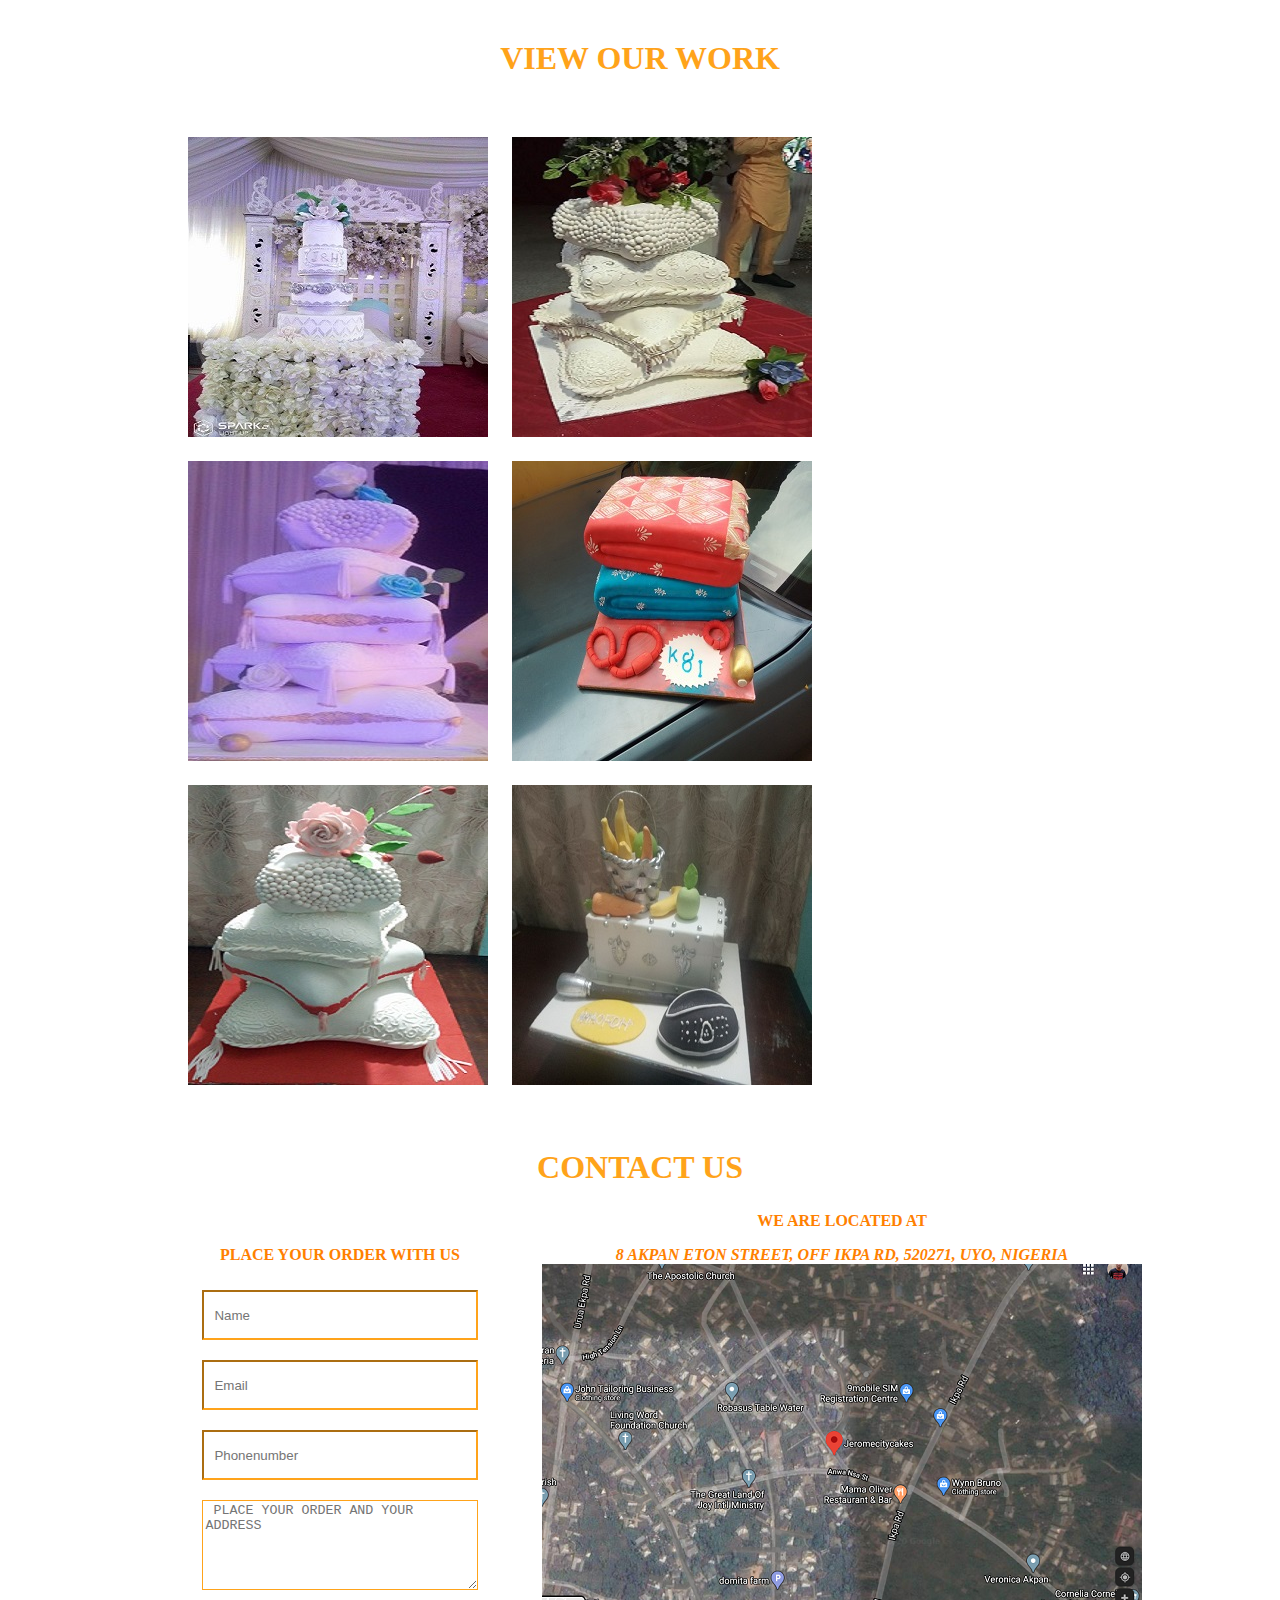
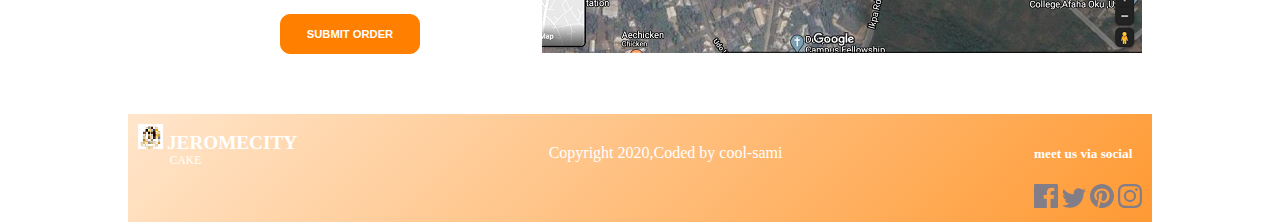
==== commit 215abafd: "adjustment done" ====
--- a/Jcc/index.html
+++ b/Jcc/index.html
@@ -19,17 +19,17 @@
         </div>
         <nav>
             <ul>
-                <li>About</li>
-                <li>Services</li>
-                <li>portfolio</li>
-                <li>Contact</li>
-                <li><button>Order Now</button></li>
+                <a href="#aboutus"><li>About</li></a>
+                <a href="#ourservices"><li>Services</li></a>
+                <a href="#portfolio"><li>portfolio</li></a>
+                <a href="#contactus"><li>Contact</li></a>
+                <a href="#contactus"><li><button>Order Now</button></li></a>
             </ul>
 
         </nav>
 
     </header>
-    <section>
+    <section id="home">
         <div class="container">
             <div class="first">
                 <h1>We Build<br> Awesome Cake<br> for You</h1>
@@ -38,8 +38,8 @@
                     Consectetur, quisquam aliquid nostrum cupiditate, eligendi minus doloribus ullam deserunt pariatur,
                     mollitia
                     atque repudiandae architecto.</p>
-                <button>View our work</button>
-                <button>Order now </button>
+                <a href="#portfolio"><button>View our work</button></a>
+                <a href="#contactus"><button>Order now </button></a>
             </div>
             <div class="first">
                 <img src="./images/header2img.png" alt="header image">
@@ -49,7 +49,7 @@
 
         </div>
     </section>
-    <section>
+    <section id="aboutus">
         <h3>About Us</h3>
         <div class="container">
             <div id="founder">
@@ -82,7 +82,7 @@
         </div>
 
     </section>
-    <section>
+    <section id="ourservices">
         <h3>Services we offer</h3>
         <div class="container">
             <div id="services">
@@ -117,7 +117,7 @@
                 </div>
             </div>
     </section>
-    <section>
+    <section id="portfolio">
         <h3> View our work</h3>
         <div class="container">
             
@@ -134,16 +134,16 @@
         </div>
 
     </section>
-    <section>
+    <section id="contactus">
         <h3>Contact Us</h3>
         <div class="container">
             <div id="contact">
-                <form>
+                <form  action="https://formspree.io/mnqgledv"   method="POST">
                     <h3>Place Your order with us </h3>
                     <input type="text" name="" placeholder="Name ">
                     <input type="email" name="" placeholder="Email ">
                     <input type="number" name="" placeholder="Phonenumber">
-                    <textarea placeholder=" PLACE YOUR ORDER"></textarea>
+                    <textarea placeholder=" PLACE YOUR ORDER AND YOUR ADDRESS"></textarea>
                     <button class="button">SUBMIT ORDER</button>
                 </form>
 
--- a/Jcc/style.css
+++ b/Jcc/style.css
@@ -115,6 +115,7 @@
   }
   nav ul a {
     text-decoration: none;
+    color: white;
   }
   nav ul button {
     width: 140px;
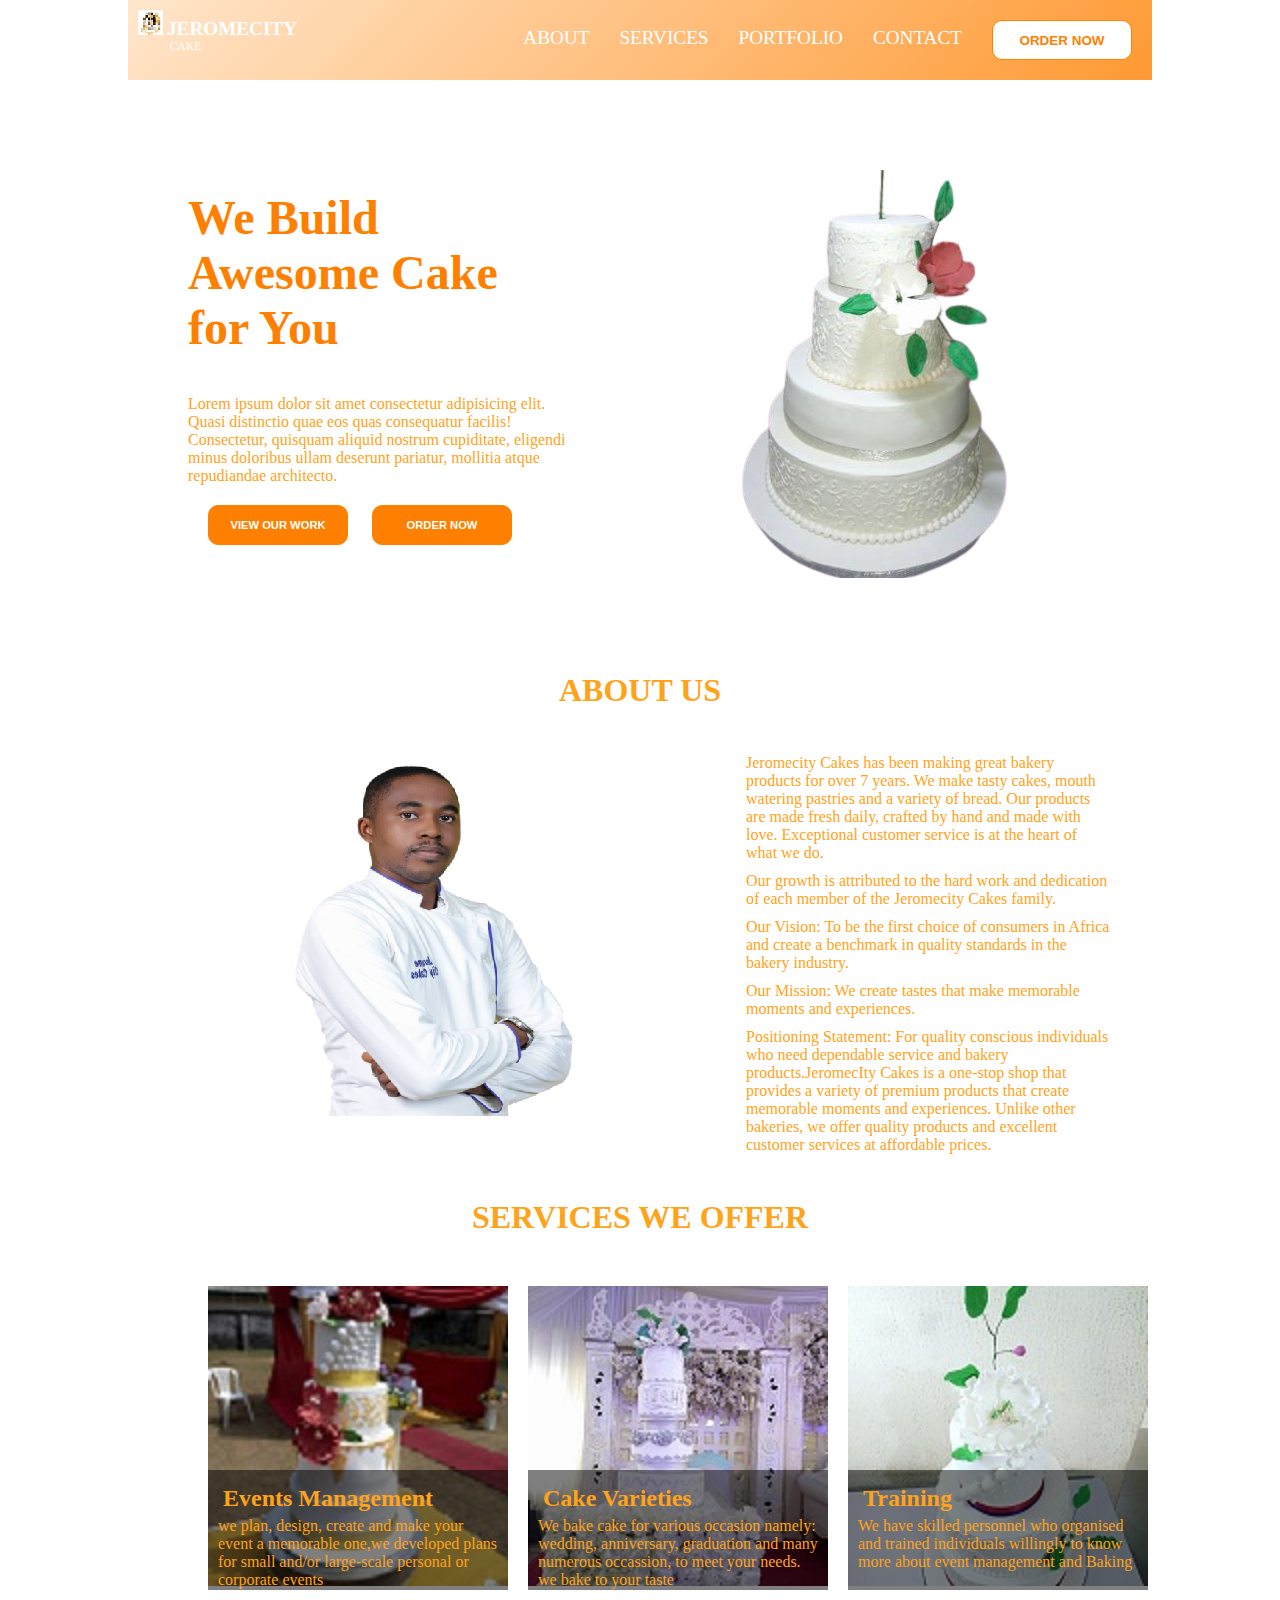
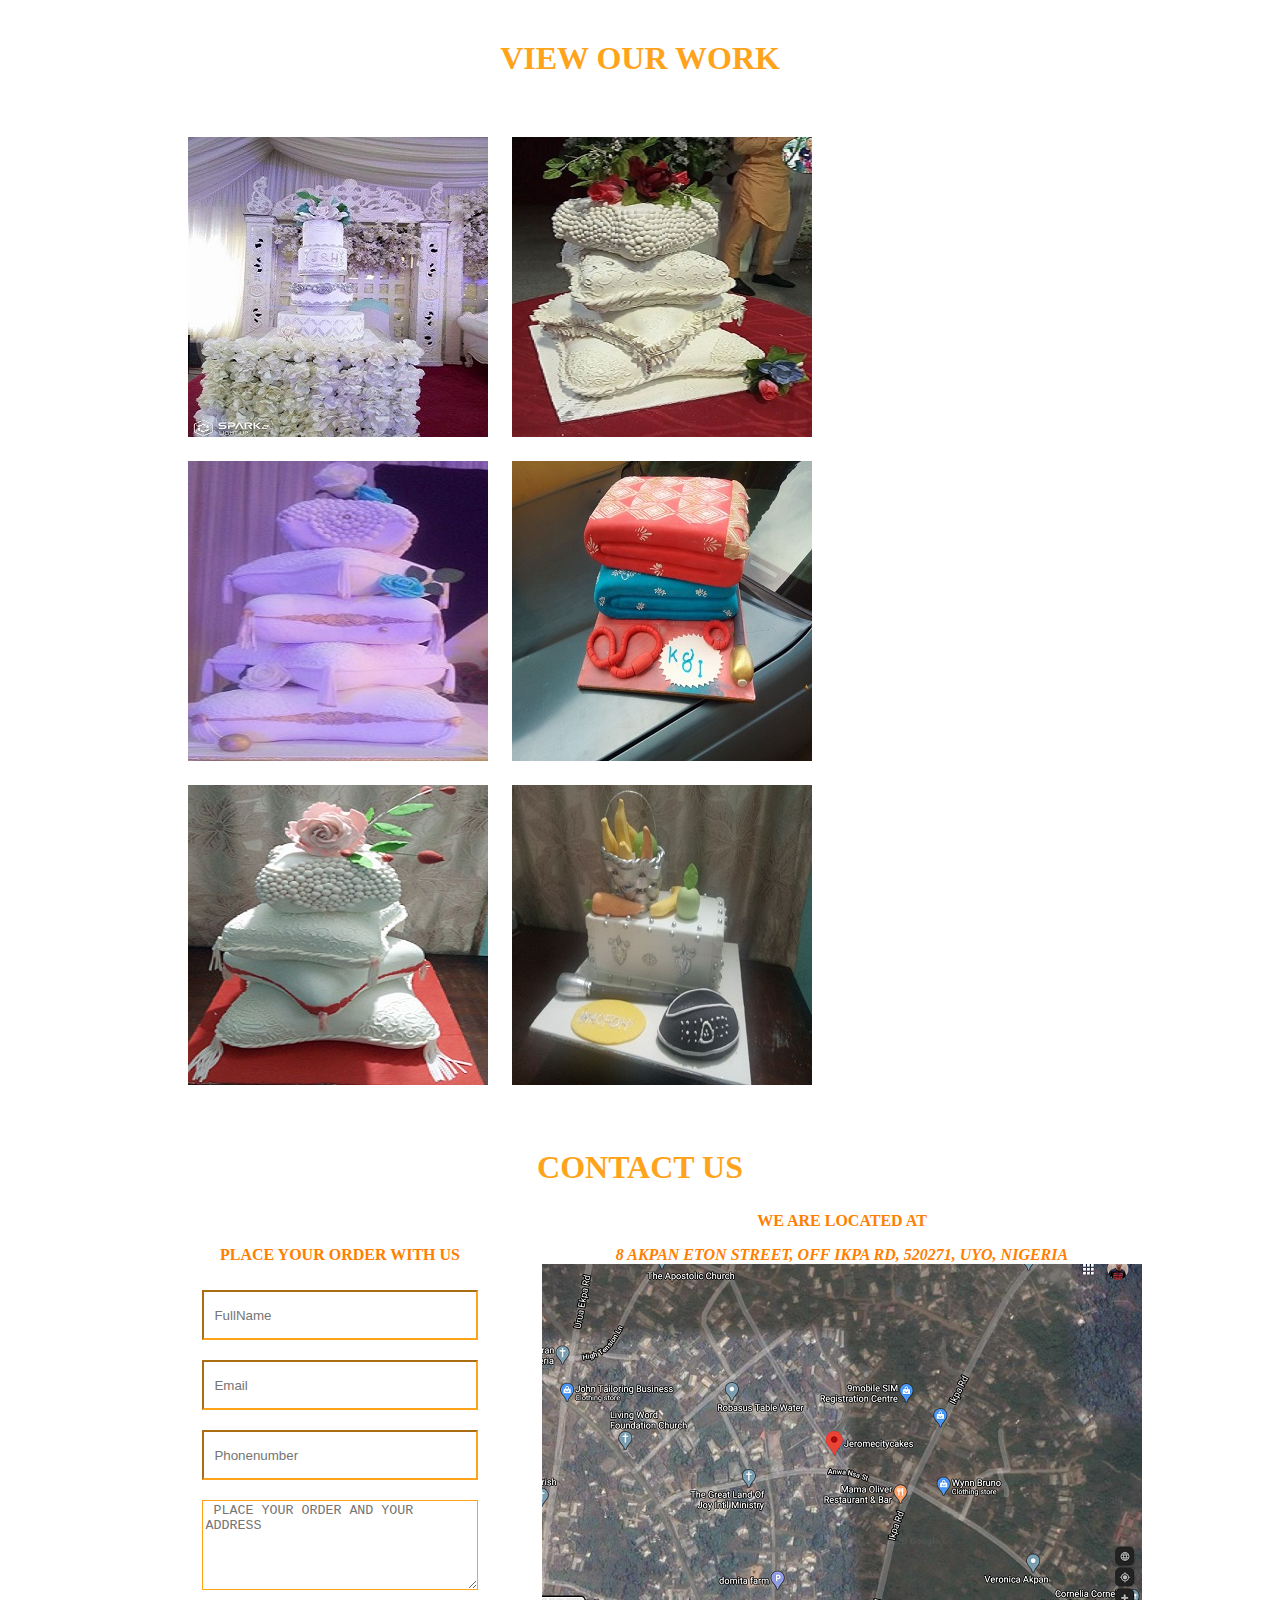
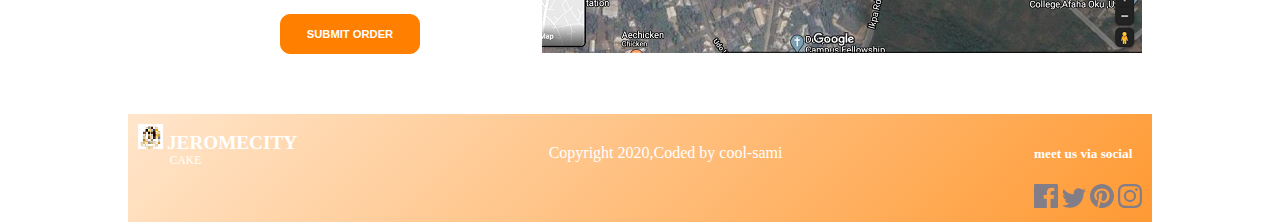
==== commit d03b2d93: "adjustment done" ====
--- a/Jcc/index.html
+++ b/Jcc/index.html
@@ -140,11 +140,11 @@
             <div id="contact">
                 <form  action="https://formspree.io/mnqgledv"   method="POST">
                     <h3>Place Your order with us </h3>
-                    <input type="text" name="" placeholder="Name ">
-                    <input type="email" name="" placeholder="Email ">
-                    <input type="number" name="" placeholder="Phonenumber">
-                    <textarea placeholder=" PLACE YOUR ORDER AND YOUR ADDRESS"></textarea>
-                    <button class="button">SUBMIT ORDER</button>
+                    <input type="text" name="FullName" placeholder="FullName" required>
+                    <input type="email" name="email" placeholder="Email" required>
+                    <input type="number" name="Phonenumber" placeholder="Phonenumber" required>
+                    <textarea placeholder=" PLACE YOUR ORDER AND YOUR ADDRESS" name="Addressinfo" required></textarea>
+                    <button type="submit" class="button">SUBMIT ORDER</button>
                 </form>
 
             </div>
